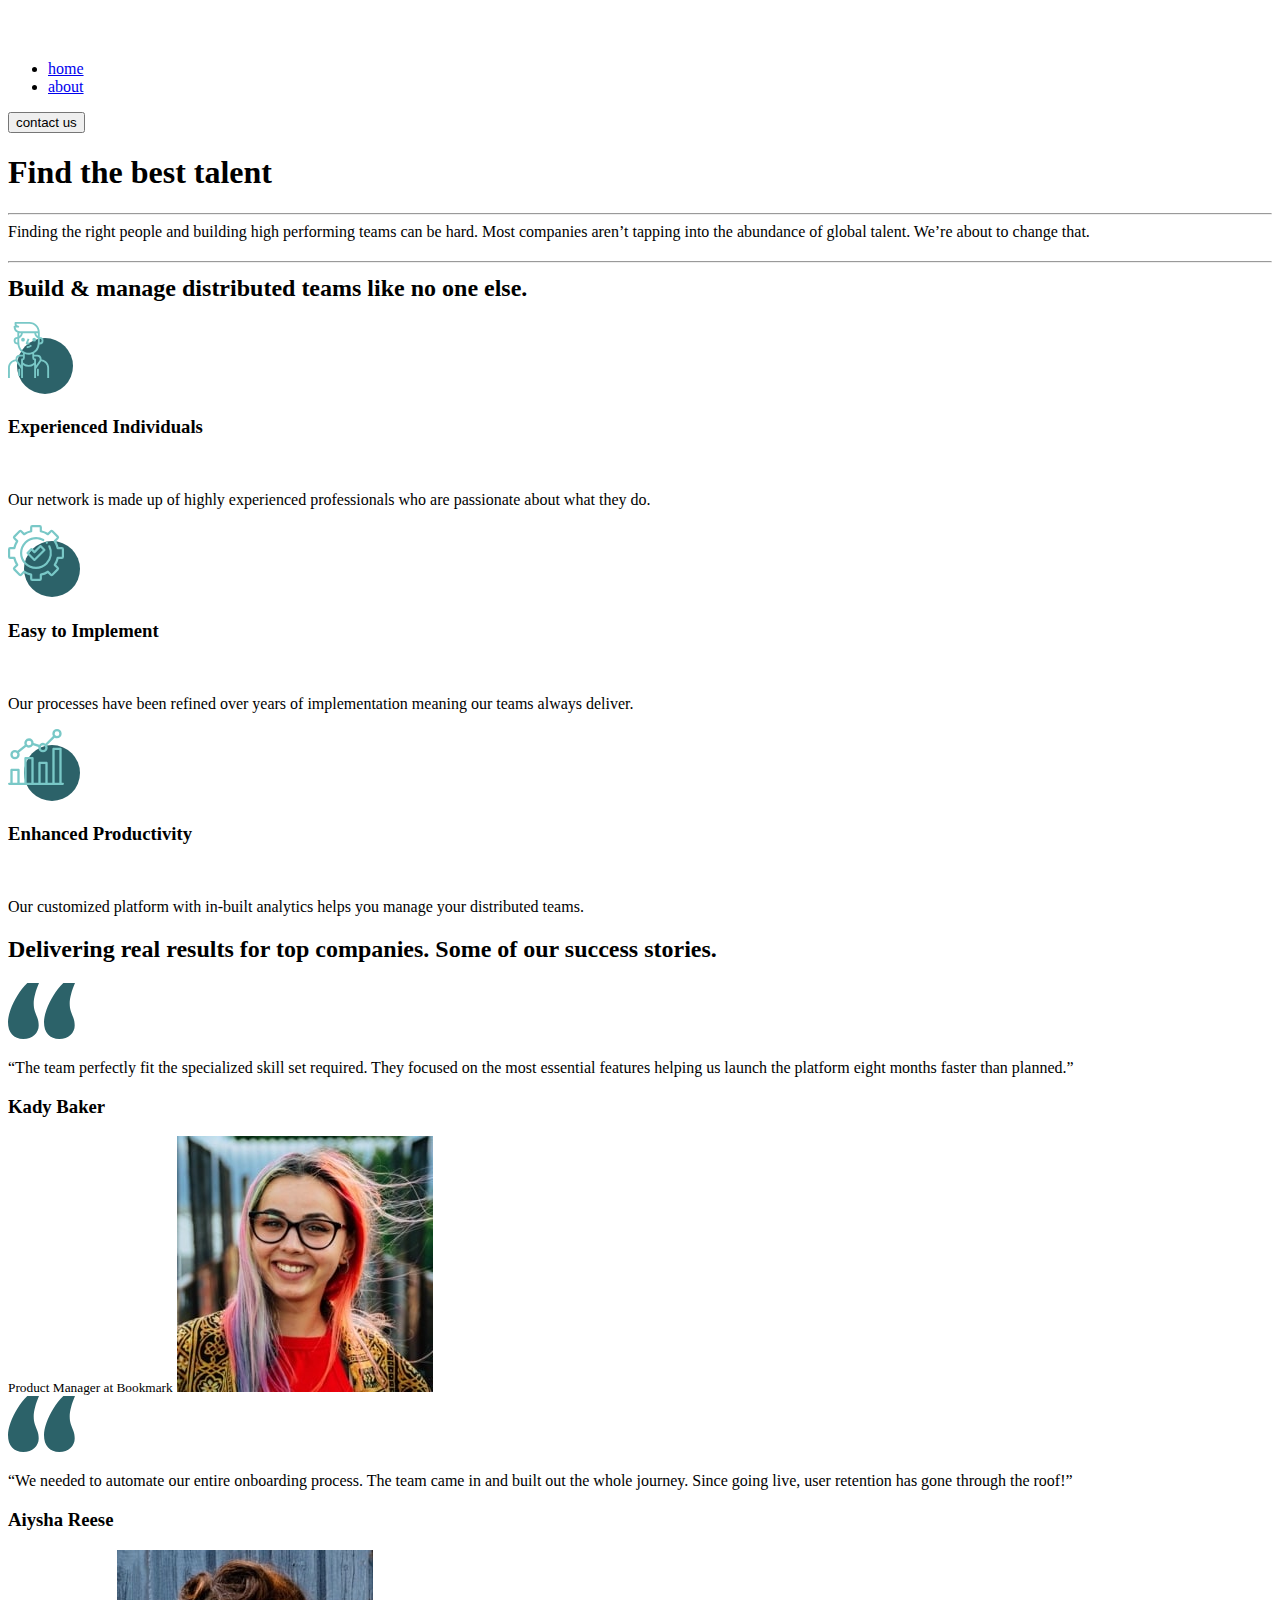
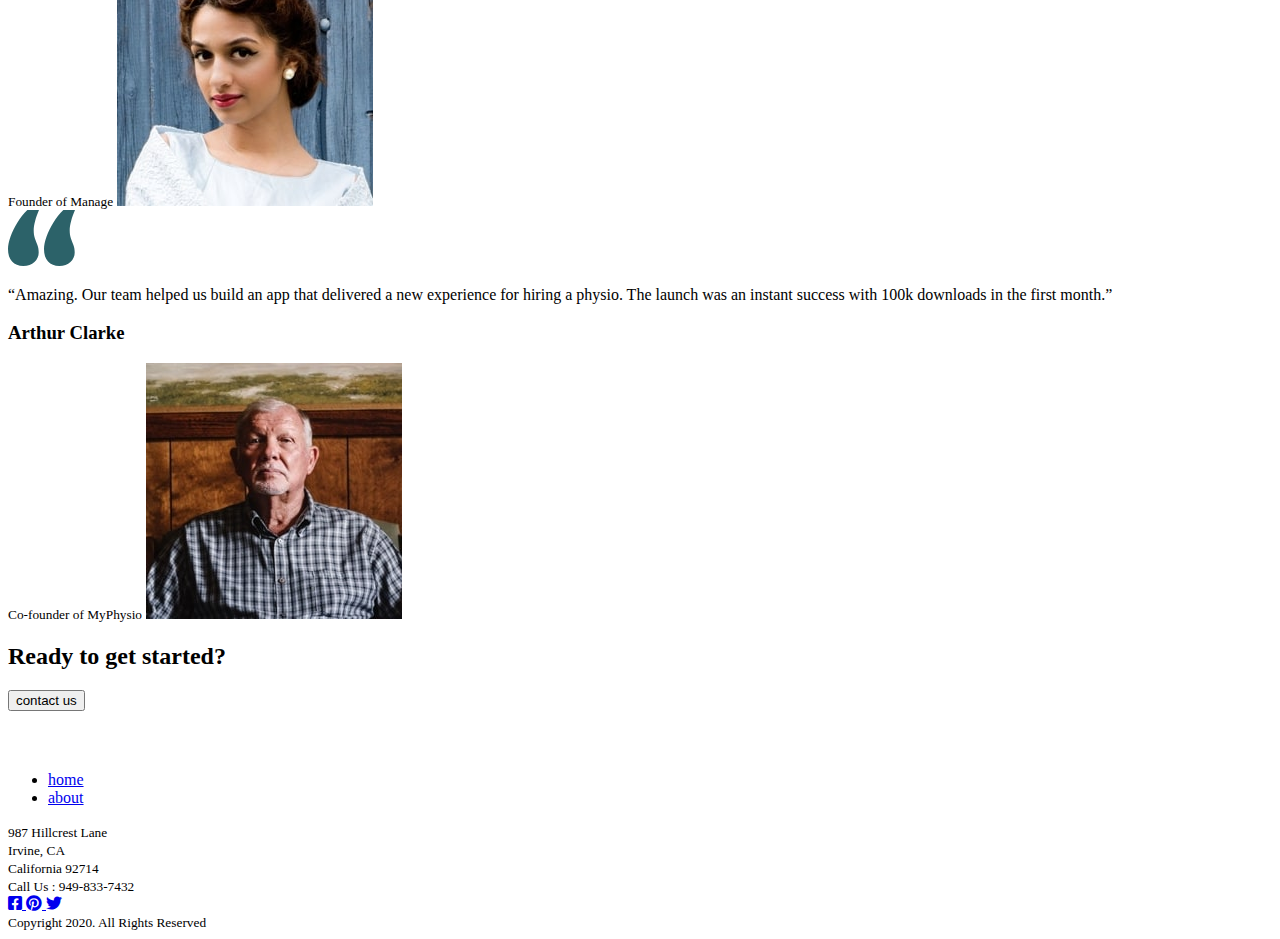
==== index.html @ 282c270f "Home page minus bg decorations" ====
<!DOCTYPE html>
<html lang="en">
<head>
  <meta charset="UTF-8">
  <meta name="viewport" content="width=device-width, initial-scale=1.0">
  <link rel="stylesheet" href="https://cdnjs.cloudflare.com/ajax/libs/font-awesome/5.12.1/css/all.min.css">
  <link rel="icon" type="image/png" sizes="32x32" href="./images/favicon-32x32.png">
  <link rel="stylesheet" href="styles/main.css">
  <title>Frontend Mentor | Myteam Website Challenge - Homepage</title>
</head>

<body>
  <nav class="navbar">
    <ul class="navbar__links">
      <img src="/images/logo.svg" class="logo" alt="Company logo">
      <li>
        <a href="index.html">home</a>
      </li>
      <li>
        <a href="about.html">about</a>
      </li>
    </ul>
    <form action="contact.html">
      <button type="submit" class="btn">contact us</button>
    </form>
  </nav>

  <div class="header">
    <h1>Find the best <span>talent</span></h1>
    <div class="intro__text">
      <hr>
      Finding the right people and building high performing teams can be hard. Most companies aren’t tapping into the abundance of global talent. We’re about to change that.
    </div>
  </div>

  <div class="build__manage">
    <h2>
      <hr>
      Build & manage distributed teams like no one else.
    </h2>
    <div class="attributes">
      <div class="attribute">
        <img src="/images/icon-person.svg" alt="Person illustration">
        <div>
          <h3>Experienced Individuals</h3>
          <br>
          <p>Our network is made up of highly experienced professionals who are passionate about what they do.</p>
        </div>
      </div>
      <div class="attribute">
        <img src="/images/icon-cog.svg" alt="Cog illustration">
        <div>
          <h3>Easy to Implement</h3>
          <br>
          <p>Our processes have been refined over years of implementation meaning our teams always deliver.</p>
        </div>
      </div>
      <div class="attribute">
        <img src="/images/icon-chart.svg" alt="Graph illustration">
        <div>
          <h3>Enhanced Productivity</h3>
          <br>
          <p>Our customized platform with in-built analytics helps you manage your distributed teams.</p>
        </div>  
      </div>
    </div>
  </div>

  <div class="testimonial__section">
    <h2>Delivering real results for top companies. Some of our <span>success stories.</span></h2>
    <div class="testimonials">
      <div class="testimonial">
        <img src="/images/icon-quotes.svg" class="quotation" alt="Opening quotation mark">
        <p>“The team perfectly fit the specialized skill set required. They focused on the most essential features helping us launch the platform eight months faster than planned.”</p>
        <h3>Kady Baker</h3>
        <small>Product Manager at Bookmark</small>
        <img src="/images/avatar-kady.jpg" class="stock-pic" alt="Woman stock photo">
      </div>
      <div class="testimonial">
        <img src="/images/icon-quotes.svg" class="quotation" alt="Opening quotation mark">
        <p>“We needed to automate our entire onboarding process. The team came in and built out the whole journey. Since going live, user retention has gone through the roof!”</p>
        <h3>Aiysha Reese</h3>
        <small>Founder of Manage</small>
        <img src="/images/avatar-aiysha.jpg" class="stock-pic" alt="Woman stock photo">
      </div>
      <div class="testimonial">
        <img src="/images/icon-quotes.svg" class="quotation" alt="Opening quotation mark">
        <p>“Amazing. Our team helped us build an app that delivered a new experience for hiring a physio. The launch was an instant success with 100k downloads in the first month.”</p>
        <h3>Arthur Clarke</h3>
        <small>Co-founder of MyPhysio</small>
        <img src="/images/avatar-arthur.jpg" class="stock-pic" alt="Man stock photo">
      </div>
    </div>
  </div>

  <div class="cta">
    <h2>Ready to get started?</h2>
    <form action="contact.html">
      <button type="submit" class="btn">contact us</button>
    </form>    
  </div>

  <footer class="footer">
    <div class="col-1">
      <img src="/images/logo.svg" alt="Company logo">
      <ul class="footer__links">
        <li>
          <a href="index.html">home</a>
        </li>
        <li>
          <a href="about.html">about</a>
        </li>
      </ul>
    </div>
    <div class="col-2">
      <small>
        987  Hillcrest Lane <br>
        Irvine, CA <br>
        California 92714 <br>
        Call Us : 949-833-7432
      </small>
    </div>
    <div class="col-3">
      <div class="social__links">
        <a href="#" aria-label="Follow us on Facebook">
          <i class="fab fa-facebook-square"></i>
        </a>
        <a href="#" aria-label="View us on Pinterest">
          <i class="fab fa-pinterest"></i>
        </a>
        <a href="#" aria-label="Follow us on Twitter">
          <i class="fab fa-twitter"></i>
        </a>
      </div>  
      <small class="copyright">Copyright 2020. All Rights Reserved</small>
    </div>
  </footer>

</body>
</html>
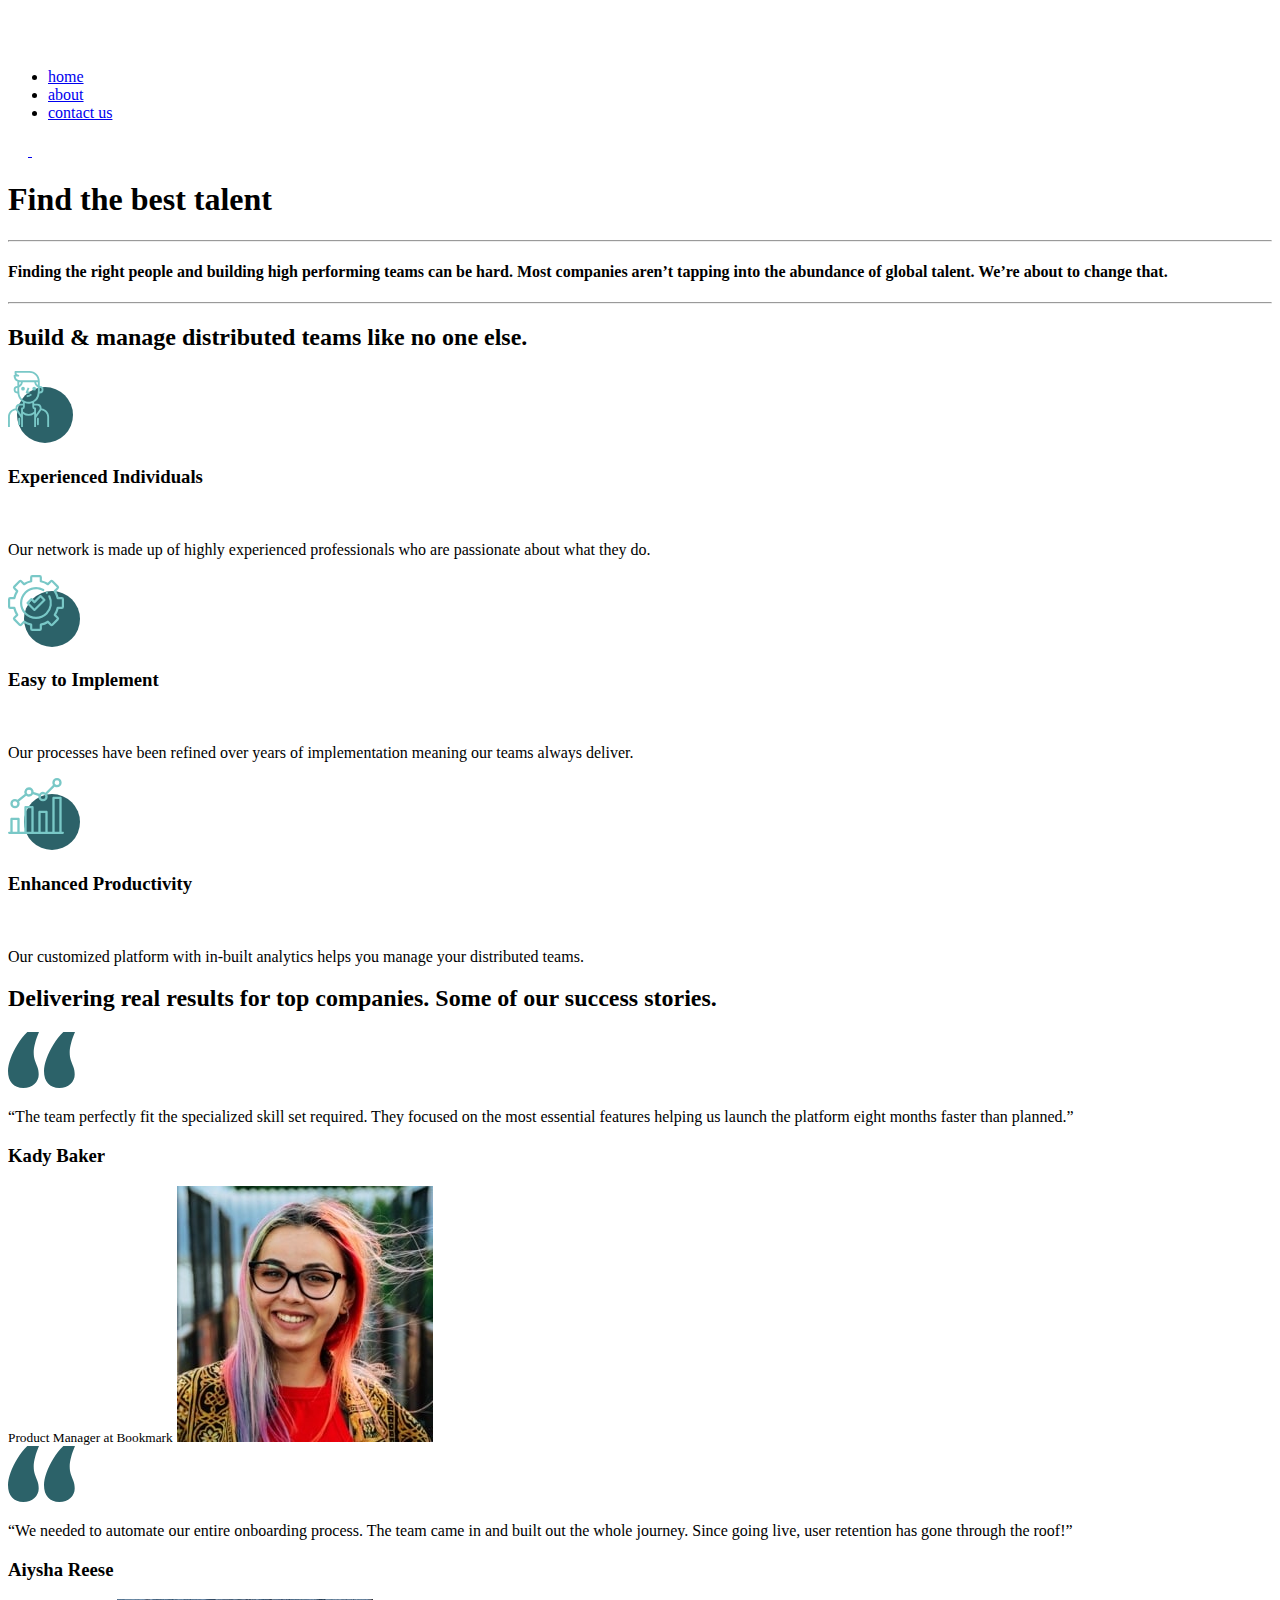
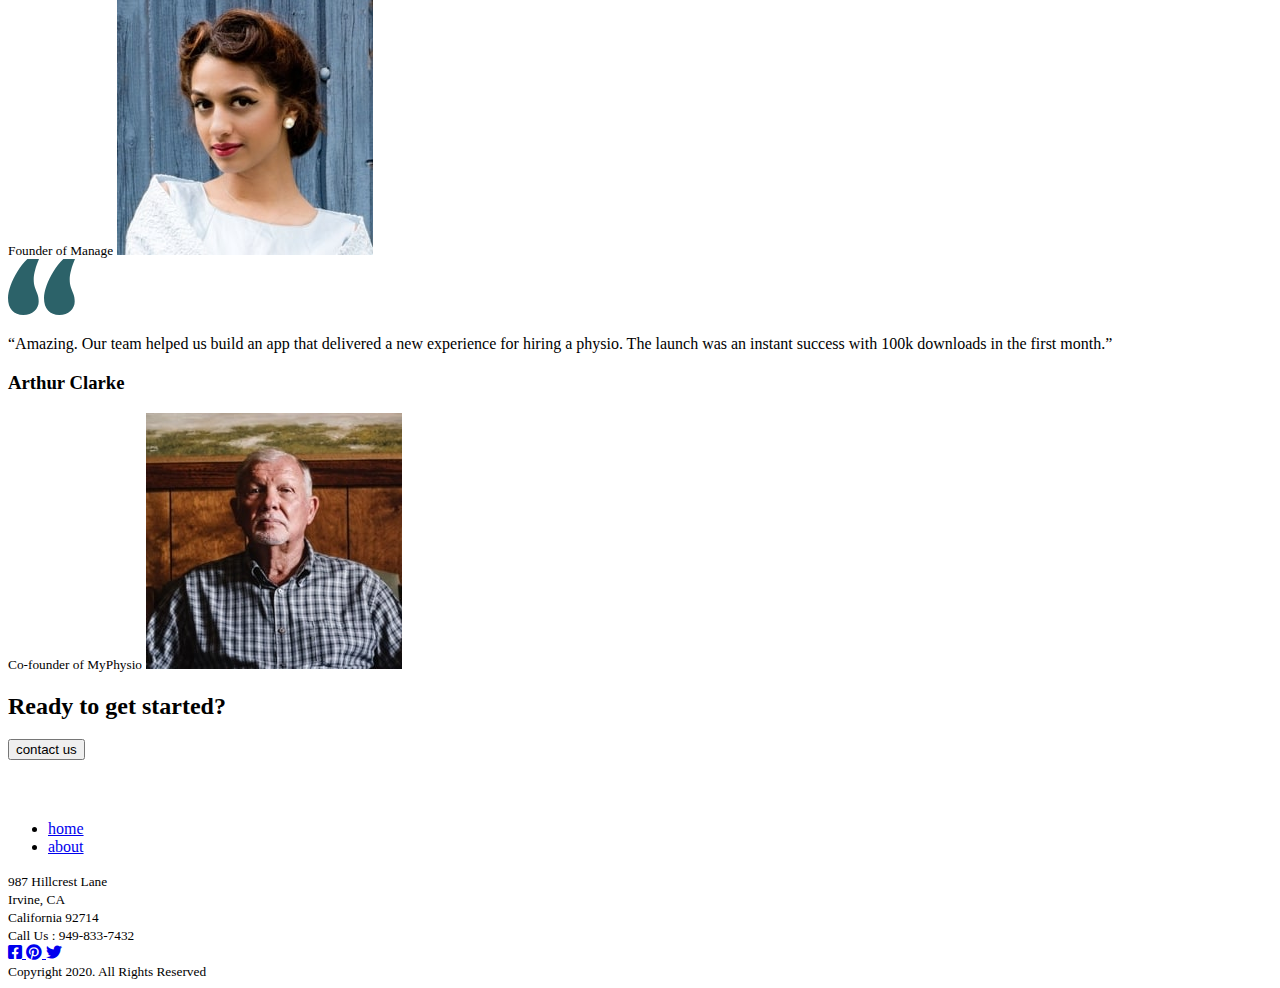
==== commit e232c7db: "HR tag removed from h2 tag to fix HTML error" ====
--- a/index.html
+++ b/index.html
@@ -10,34 +10,38 @@
 </head>
 
 <body>
+  <div class="overlay"></div>
   <nav class="navbar">
+    <img src="/images/logo.svg" class="logo" alt="Company logo">
     <ul class="navbar__links">
-      <img src="/images/logo.svg" class="logo" alt="Company logo">
       <li>
         <a href="index.html">home</a>
       </li>
       <li>
         <a href="about.html">about</a>
       </li>
+      <li>
+        <a href="contact.html">contact us</a>
+      </li>
     </ul>
-    <form action="contact.html">
-      <button type="submit" class="btn">contact us</button>
-    </form>
+    <a href="#" class="navbar__mobile">
+      <img src="/images/icon-hamburger.svg" class="hamburger" alt="Hamburger icon">
+      <img src="/images/icon-close.svg" class="close" alt="X shape">
+    </a>
   </nav>
 
   <div class="header">
     <h1>Find the best <span>talent</span></h1>
     <div class="intro__text">
       <hr>
-      Finding the right people and building high performing teams can be hard. Most companies aren’t tapping into the abundance of global talent. We’re about to change that.
+      <h4> Finding the right people and building high performing teams can be hard. Most companies aren’t tapping into the abundance of global talent. We’re about to change that.
+      </h4>
     </div>
   </div>
 
   <div class="build__manage">
-    <h2>
-      <hr>
-      Build & manage distributed teams like no one else.
-    </h2>
+    <hr>
+    <h2>Build & manage distributed teams like no one else.</h2>
     <div class="attributes">
       <div class="attribute">
         <img src="/images/icon-person.svg" alt="Person illustration">
@@ -101,40 +105,35 @@
   </div>
 
   <footer class="footer">
-    <div class="col-1">
-      <img src="/images/logo.svg" alt="Company logo">
-      <ul class="footer__links">
-        <li>
-          <a href="index.html">home</a>
-        </li>
-        <li>
-          <a href="about.html">about</a>
-        </li>
-      </ul>
+    <img src="/images/logo.svg" class="logo" alt="Company logo">
+    <ul class="footer__links">
+      <li>
+        <a href="index.html">home</a>
+      </li>
+      <li>
+        <a href="about.html">about</a>
+      </li>
+    </ul>
+    <small>
+      987 Hillcrest Lane <br>
+      Irvine, CA <br>
+      California 92714 <br>
+      Call Us : 949-833-7432
+    </small>
+    <div class="social__links">
+      <a href="#" aria-label="Follow us on Facebook">
+        <i class="fab fa-facebook-square"></i>
+      </a>
+      <a href="#" aria-label="View us on Pinterest">
+        <i class="fab fa-pinterest"></i>
+      </a>
+      <a href="#" aria-label="Follow us on Twitter">
+        <i class="fab fa-twitter"></i>
+      </a>
     </div>
-    <div class="col-2">
-      <small>
-        987  Hillcrest Lane <br>
-        Irvine, CA <br>
-        California 92714 <br>
-        Call Us : 949-833-7432
-      </small>
-    </div>
-    <div class="col-3">
-      <div class="social__links">
-        <a href="#" aria-label="Follow us on Facebook">
-          <i class="fab fa-facebook-square"></i>
-        </a>
-        <a href="#" aria-label="View us on Pinterest">
-          <i class="fab fa-pinterest"></i>
-        </a>
-        <a href="#" aria-label="Follow us on Twitter">
-          <i class="fab fa-twitter"></i>
-        </a>
-      </div>  
-      <small class="copyright">Copyright 2020. All Rights Reserved</small>
-    </div>
+    <small class="copyright">Copyright 2020. All Rights Reserved</small>
   </footer>
 
+  <script src="script.js"></script>
 </body>
 </html>